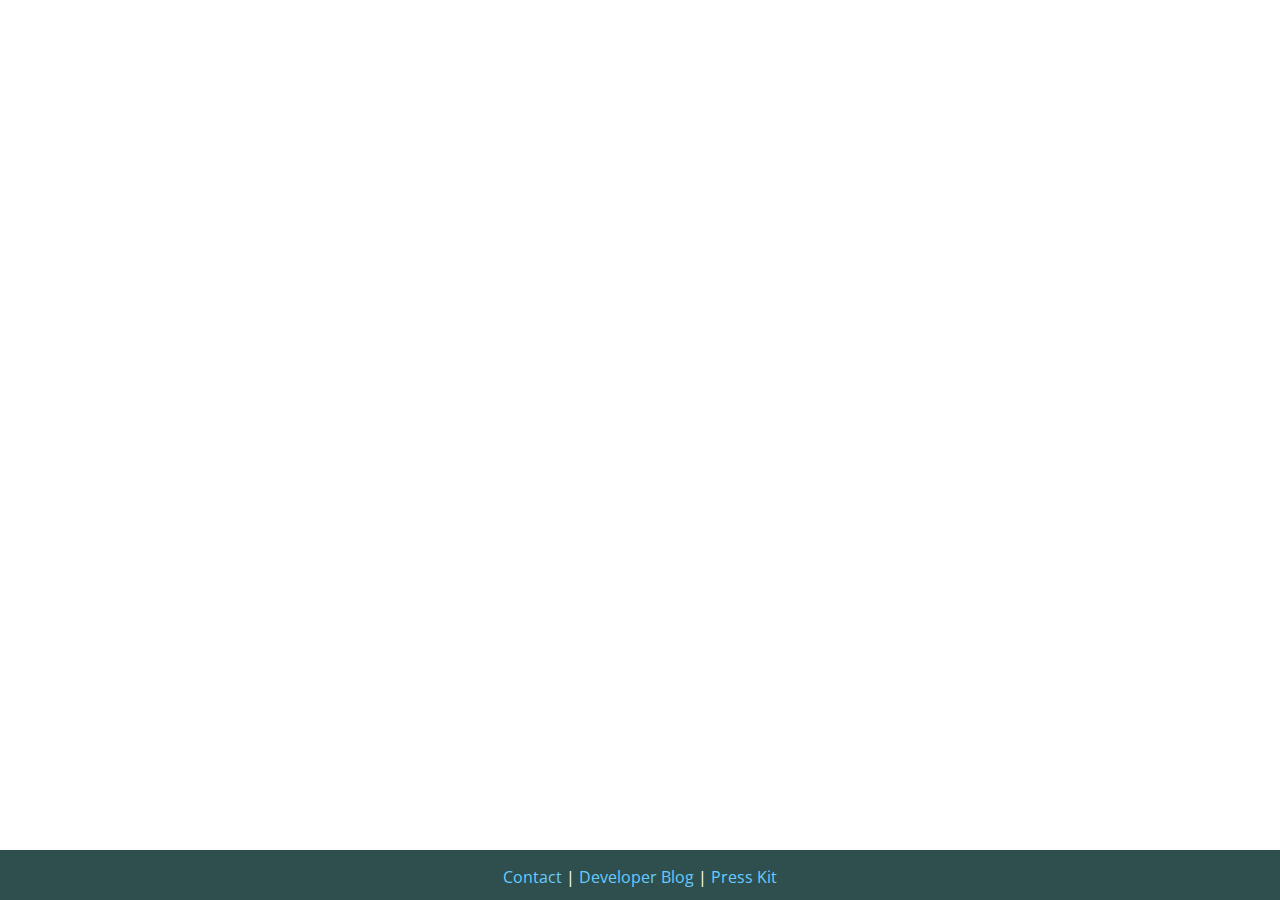
==== index.html @ f6569883 "Formatted code" ====
<!DOCTYPE html>
<html>

<head>
    <title>Record Clerk: Music Challenge</title>
    <meta name="viewport" content="width=device-width">
    <meta name="viewport" content="initial-scale=1.0">
    <link rel="stylesheet" type="text/css" href="./rcstyle.css">
    <link href='https://fonts.googleapis.com/css?family=Oswald|Open+Sans' rel='stylesheet' type='text/css'>
</head>

<body>
    <div class="hero-unit">
        <h1>Record Clerk: Music Challenge</h1>
        <p>Prove your music knowledge</p>
        <p>Coming to iPhone and iPad June 2, 2016</p>

        <center>
            <a id="appStoreBtn" href="https://geo.itunes.apple.com/us/app/record-clerk-music-challenge/id1105611375?ls=1&mt=8&at=1001ldfk&ct=RClandingPage" target="_blank"></a>
            <br>
            <img id="phone">

        </center>

    </div>

    <div class="footer">

        <p>
            <a href="mailto:hello@RecordClerkApp.com?Subject=Record%20Clerk%20App" target="_top">Contact</a> | <a href="http://www.LouPaniccia.com" target="_blank">Developer Blog</a> | <a href="./presskit.html">Press Kit</a>
        </p>


    </div>

    <!-- Google Analytics Tracking Code -->
    <script>
    (function(i, s, o, g, r, a, m) {
        i['GoogleAnalyticsObject'] = r;
        i[r] = i[r] || function() {
            (i[r].q = i[r].q || []).push(arguments)
        }, i[r].l = 1 * new Date();
        a = s.createElement(o),
            m = s.getElementsByTagName(o)[0];
        a.async = 1;
        a.src = g;
        m.parentNode.insertBefore(a, m)
    })(window, document, 'script', 'https://www.google-analytics.com/analytics.js', 'ga');

    ga('create', 'UA-34052029-2', 'auto');
    ga('send', 'pageview');
    </script>

</body>

</html>
---- rcstyle.css ----
h1,
h2,
h3,
label {
    color: white;
    font-family: 'Oswald', sans-serif;
}
p,
td,
ul {
    color: white;
    font-family: 'Open Sans', sans-serif;
}
ul,
td {
    text-align: left;
}
a {
    color: #66CCFF;
    text-decoration: none;
}
table {
    border: 1px solid white;
    width: 60%;
}
h1 {
    font-size: 1.5em;
}
.hero-unit {
    text-align: center;
}
.content {
    width: 60%;
    margin-left: auto;
    margin-right: auto;
    text-align: left;
    margin-bottom: 200px;
}
#appStoreBtn {
    display: inline-block;
    overflow: hidden;
    background: url(http://res.cloudinary.com/dexr0h5o5/image/upload/c_scale,h_80,w_270/v1463524784/badge_appstore-lrg_nc74sf.png) no-repeat;
    width: 270px;
    height: 80px;
}
#phone {
    position: fixed;
    margin: 5% auto;
    /* Will not center vertically and won't work in IE6/7. */
    
    left: 0;
    right: 0;
    content: url("http://res.cloudinary.com/dexr0h5o5/image/upload/c_scale,h_600/v1463516135/iPhone6s-RoseGold-BackFront-HeroFish-PR-PRINT_ctfw0j.png")
}
body:before {
    content: "";
    display: block;
    position: fixed;
    left: 0;
    top: 0;
    width: 100%;
    height: 100%;
    z-index: -10;
    background: url(https://res.cloudinary.com/dexr0h5o5/image/upload/c_fill,e_grayscale,g_center,h_1728,w_2592/c_scale,h_1728,l_black_ehj1ga,o_75,w_2592/v1463512143/recordstore_nacx52.jpg) no-repeat center center;
    -webkit-background-size: cover;
    -moz-background-size: cover;
    -o-background-size: cover;
    background-size: cover;
}
.footer {
    position: fixed;
    left: 0px;
    bottom: 0px;
    height: 50px;
    width: 100%;
    background: #2F4F4F;
    text-align: center;
}
@media only screen and (max-width: 736px) {
    body:before {
        background: url(https://res.cloudinary.com/dexr0h5o5/image/upload/c_fill,e_grayscale,g_center,h_750,w_1334/c_scale,h_750,l_black_ehj1ga,o_75,w_1334/v1463512143/recordstore_nacx52.jpg) no-repeat center center;
    }
    table {
        width: 90%;
        margin-left: auto;
        margin-right: auto;
    }
    .content {
        width: 90%;
        text-align: left;
    }
}
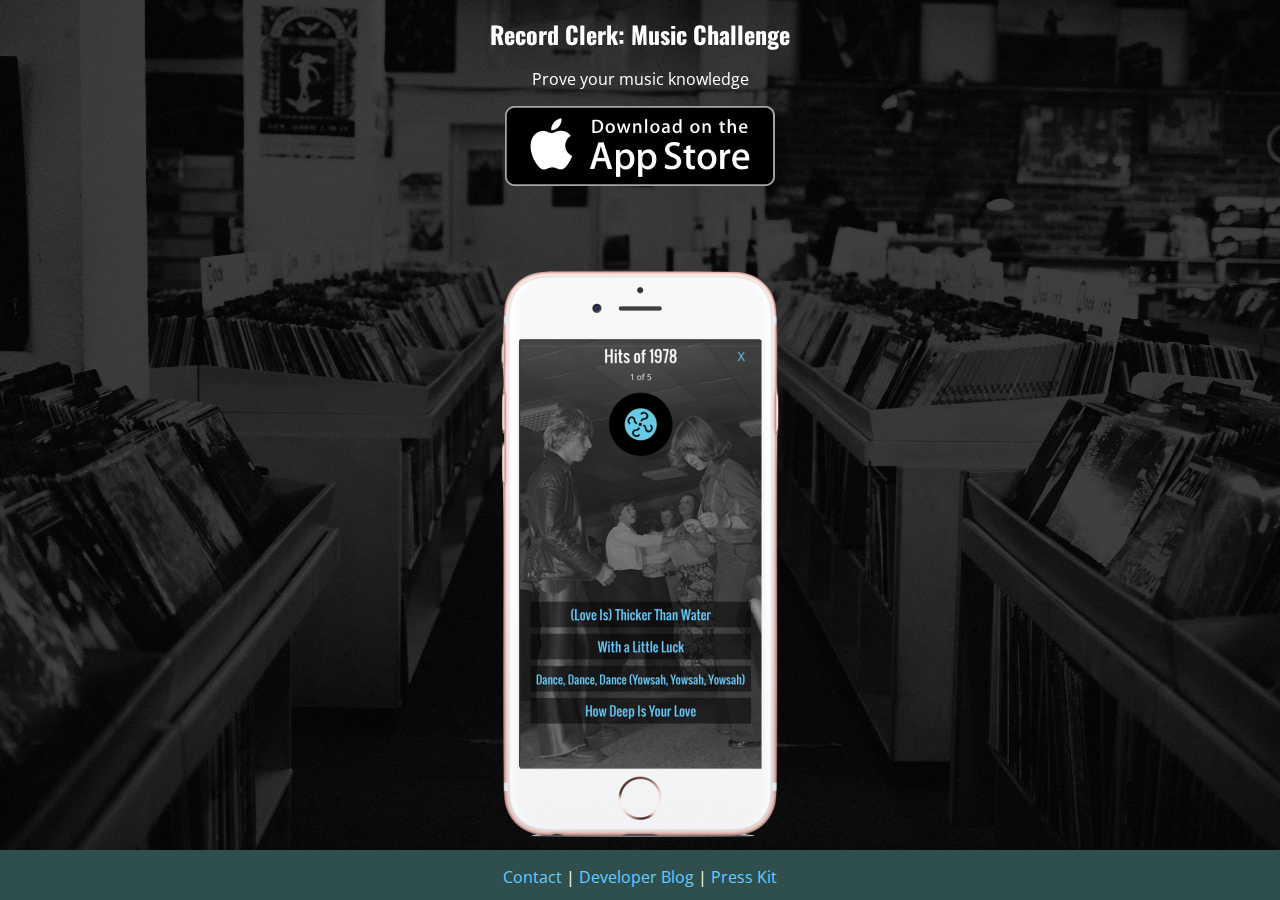
==== commit ee74346a: "Now available" ====
--- a/index.html
+++ b/index.html
@@ -7,13 +7,32 @@
     <meta name="viewport" content="initial-scale=1.0">
     <link rel="stylesheet" type="text/css" href="./rcstyle.css">
     <link href='https://fonts.googleapis.com/css?family=Oswald|Open+Sans' rel='stylesheet' type='text/css'>
+
+    <!-- Favicons -->
+	<link rel="apple-touch-icon" sizes="57x57" href="./favicons.ico/apple-icon-57x57.png">
+	<link rel="apple-touch-icon" sizes="60x60" href="./favicons.ico/apple-icon-60x60.png">
+	<link rel="apple-touch-icon" sizes="72x72" href="./favicons.ico/apple-icon-72x72.png">
+	<link rel="apple-touch-icon" sizes="76x76" href="./favicons.ico/apple-icon-76x76.png">
+	<link rel="apple-touch-icon" sizes="114x114" href="./favicons.ico/apple-icon-114x114.png">
+	<link rel="apple-touch-icon" sizes="120x120" href="./favicons.ico/apple-icon-120x120.png">
+	<link rel="apple-touch-icon" sizes="144x144" href="./favicons.ico/apple-icon-144x144.png">
+	<link rel="apple-touch-icon" sizes="152x152" href="./favicons.ico/apple-icon-152x152.png">
+	<link rel="apple-touch-icon" sizes="180x180" href="./favicons.ico/apple-icon-180x180.png">
+	<link rel="icon" type="image/png" sizes="192x192"  href="./favicons.ico/android-icon-192x192.png">
+	<link rel="icon" type="image/png" sizes="32x32" href="./favicons.ico/favicon-32x32.png">
+	<link rel="icon" type="image/png" sizes="96x96" href="./favicons.ico/favicon-96x96.png">
+	<link rel="icon" type="image/png" sizes="16x16" href="./favicons.ico/favicon-16x16.png">
+	<link rel="manifest" href="./favicons.ico/manifest.json">
+	<meta name="msapplication-TileColor" content="#ffffff">
+	<meta name="msapplication-TileImage" content="./favicons.ico/ms-icon-144x144.png">
+	<meta name="theme-color" content="#ffffff">
+
 </head>
 
 <body>
     <div class="hero-unit">
         <h1>Record Clerk: Music Challenge</h1>
         <p>Prove your music knowledge</p>
-        <p>Coming to iPhone and iPad June 2, 2016</p>
 
         <center>
             <a id="appStoreBtn" href="https://geo.itunes.apple.com/us/app/record-clerk-music-challenge/id1105611375?ls=1&mt=8&at=1001ldfk&ct=RClandingPage" target="_blank"></a>
--- a/rcstyle.css
+++ b/rcstyle.css
@@ -39,7 +39,7 @@
 #appStoreBtn {
     display: inline-block;
     overflow: hidden;
-    background: url(http://res.cloudinary.com/dexr0h5o5/image/upload/c_scale,h_80,w_270/v1463524784/badge_appstore-lrg_nc74sf.png) no-repeat;
+    background: url(./images/badge_appstore-lrg_nc74sf.png) no-repeat;
     width: 270px;
     height: 80px;
 }
@@ -50,7 +50,7 @@
     
     left: 0;
     right: 0;
-    content: url("http://res.cloudinary.com/dexr0h5o5/image/upload/c_scale,h_600/v1463516135/iPhone6s-RoseGold-BackFront-HeroFish-PR-PRINT_ctfw0j.png")
+    content: url("./images/iPhone6s-RoseGold-BackFront-HeroFish-PR-PRINT_ctfw0j.png")
 }
 body:before {
     content: "";
@@ -61,7 +61,7 @@
     width: 100%;
     height: 100%;
     z-index: -10;
-    background: url(https://res.cloudinary.com/dexr0h5o5/image/upload/c_fill,e_grayscale,g_center,h_1728,w_2592/c_scale,h_1728,l_black_ehj1ga,o_75,w_2592/v1463512143/recordstore_nacx52.jpg) no-repeat center center;
+    background: url(./images/recordstore_nacx52.jpg) no-repeat center center;
     -webkit-background-size: cover;
     -moz-background-size: cover;
     -o-background-size: cover;
@@ -77,9 +77,7 @@
     text-align: center;
 }
 @media only screen and (max-width: 736px) {
-    body:before {
-        background: url(https://res.cloudinary.com/dexr0h5o5/image/upload/c_fill,e_grayscale,g_center,h_750,w_1334/c_scale,h_750,l_black_ehj1ga,o_75,w_1334/v1463512143/recordstore_nacx52.jpg) no-repeat center center;
-    }
+
     table {
         width: 90%;
         margin-left: auto;
